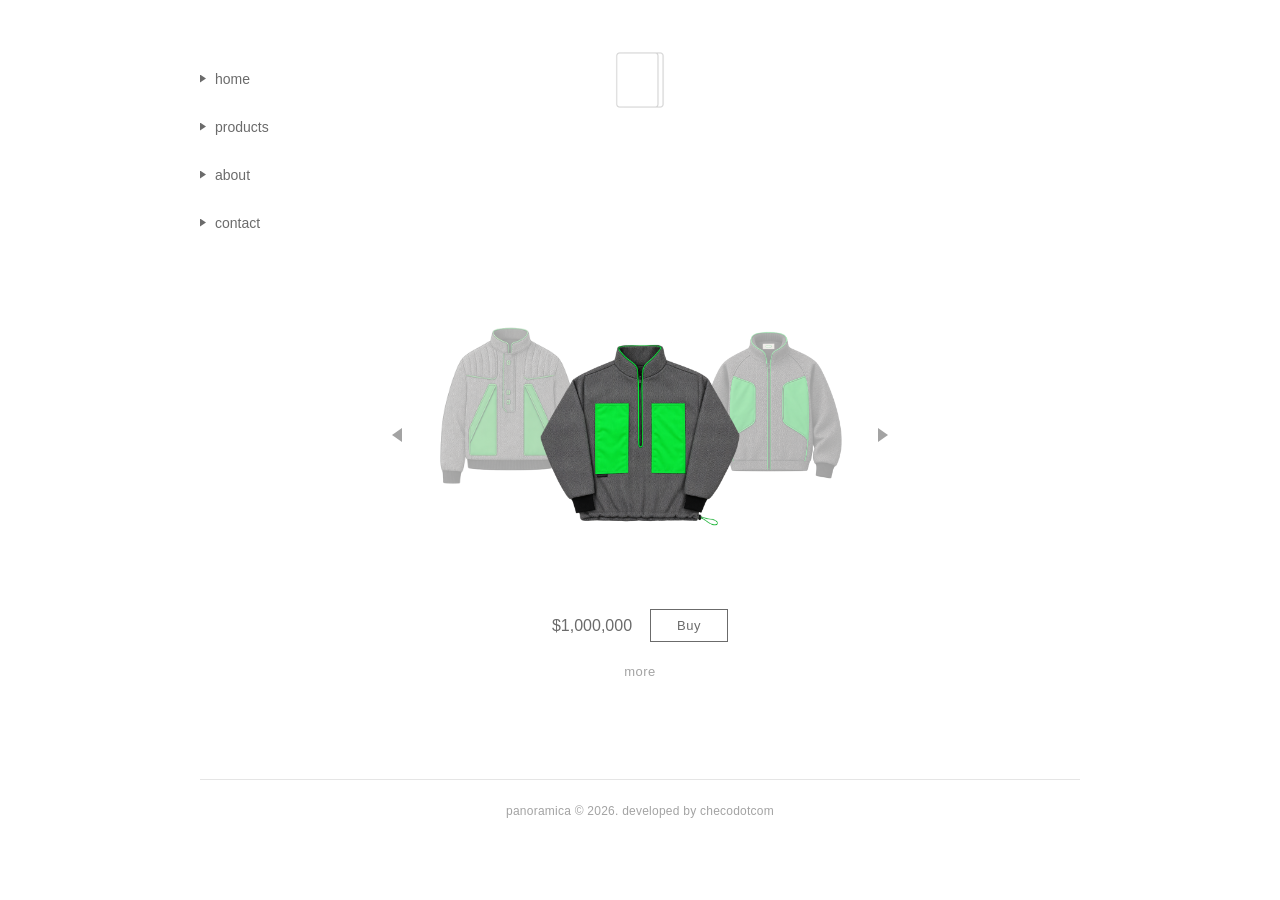
==== products.html @ f70dd3fb "Add products page with fairground-style carousel - New products.html shows all 3 products in a carou" ====
<!doctype html>
<html lang="en">
<head>
  <meta charset="UTF-8">
  <meta name="viewport" content="width=device-width, initial-scale=1.0">
  <title>panoramica</title>
  <link rel="icon" type="image/svg+xml" href="favicon.svg">
  <link rel="stylesheet" href="css/style.css">
</head>
<body>
  <div class="page">
    <header class="site-header">
      <h1 class="wordmark">
        <img class="wordmark-logo" id="brand-logo" src="assets/images/PanoramicaCorto.png" alt="">
      </h1>
      <button class="hamburger" id="menu-toggle" type="button" aria-expanded="false" aria-controls="site-nav">
        <span class="hamburger-line"></span>
        <span class="hamburger-line"></span>
        <span class="hamburger-line"></span>
        <span class="sr-only">Menu</span>
      </button>
    </header>

    <nav class="site-nav" id="site-nav">
      <a href="index.html" class="nav-link">home</a>
      <a href="products.html" class="nav-link">products</a>
      <a href="#" class="nav-link">about</a>
      <a href="#" class="nav-link">contact</a>
    </nav>

    <main class="products-main">
      <div class="carousel" id="carousel">
        <button class="carousel-arrow carousel-arrow--prev" id="carousel-prev" type="button" aria-label="Previous product">
          <span class="carousel-arrow-icon"></span>
        </button>

        <div class="carousel-track" id="carousel-track">
          <div class="carousel-item" data-index="0">
            <img src="" alt="">
          </div>
          <div class="carousel-item" data-index="1">
            <img src="" alt="">
          </div>
          <div class="carousel-item" data-index="2">
            <img src="" alt="">
          </div>
        </div>

        <button class="carousel-arrow carousel-arrow--next" id="carousel-next" type="button" aria-label="Next product">
          <span class="carousel-arrow-icon"></span>
        </button>
      </div>

      <div class="price-row">
        <span class="price" id="product-price"></span>
        <button class="buy-btn" type="button">Buy</button>
      </div>
      <div class="size-select">
        <button class="more-btn" id="size-toggle" type="button" aria-expanded="false" aria-controls="size-dropdown">more</button>
        <ul class="size-dropdown" id="size-dropdown"></ul>
      </div>
    </main>

    <footer class="site-footer">
      <p class="footer-text" id="footer-text"></p>
    </footer>
  </div>

  <script src="js/common.js" defer></script>
  <script src="js/products.js" defer></script>
</body>
</html>
---- css/style.css ----
@font-face {
  font-family: 'General Sans';
  src: url('../assets/fonts/general-sans/general-sans-regular.woff2') format('woff2');
  font-weight: 400;
  font-style: normal;
  font-display: swap;
}

* {
  box-sizing: border-box;
}

html, body {
  margin: 0;
  padding: 0;
}

body {
  background: #ffffff;
  color: #6b6b6b;
  font-family: 'General Sans', sans-serif;
  font-weight: 400;
}

.sr-only {
  position: absolute;
  width: 1px;
  height: 1px;
  padding: 0;
  margin: -1px;
  overflow: hidden;
  clip: rect(0, 0, 0, 0);
  white-space: nowrap;
  border: 0;
}

a, button {
  font-family: inherit;
  color: inherit;
}

:focus-visible {
  outline: 2px solid #6b6b6b;
  outline-offset: 3px;
}

.page {
  position: relative;
  max-width: 960px;
  margin: 0 auto;
  padding: 48px 40px 64px;
}

.site-header {
  text-align: center;
  margin-bottom: 185px;
  position: relative;
}

.wordmark {
  margin: 0;
}

.wordmark-logo {
  display: inline-block;
  width: auto;
  height: 64px;
}

.hamburger {
  display: none;
}

/* left matches .page's padding-left above, so the nav sits at the page's left edge.
   top is offset past .page's padding-top so the first nav link's vertical center
   lines up with the wordmark's vertical center (measured, not top-aligned). */
.site-nav {
  position: absolute;
  top: 70.5px;
  left: 40px;
  display: flex;
  flex-direction: column;
  gap: 32px;
  margin: 0;
  padding: 0;
}

.nav-link {
  display: flex;
  align-items: center;
  gap: 9px;
  font-size: 14px;
  text-decoration: none;
}

.nav-link::before {
  content: "";
  width: 6px;
  height: 8px;
  background-color: #6b6b6b;
  clip-path: polygon(0 0, 100% 50%, 0 100%);
  flex-shrink: 0;
  transition: transform 0.2s ease;
}

@media (min-width: 769px) {
  .nav-link:hover::before {
    transform: rotate(90deg);
  }
}

.product-main {
  max-width: 320px;
  margin: 0 auto;
  display: flex;
  flex-direction: column;
  align-items: center;
}

.product-image {
  width: 260px;
  height: auto;
  margin-bottom: 44px;
}

.products-main {
  max-width: 560px;
  margin: 0 auto;
  display: flex;
  flex-direction: column;
  align-items: center;
}

.carousel {
  position: relative;
  width: 100%;
  max-width: 520px;
  height: 260px;
  margin: 0 auto 44px;
}

.carousel-track {
  position: absolute;
  top: 0;
  left: 50%;
  transform: translateX(-50%);
  width: 260px;
  height: 260px;
  display: flex;
  align-items: center;
  justify-content: center;
  touch-action: pan-y;
}

.carousel-item {
  position: absolute;
  top: 50%;
  left: 50%;
  transition: transform 0.35s ease, opacity 0.35s ease;
  pointer-events: none;
}

.carousel-item img {
  display: block;
  width: 200px;
  height: 220px;
  object-fit: contain;
}

.carousel-item--active {
  transform: translate(-50%, -50%) scale(1);
  opacity: 1;
  z-index: 3;
}

.carousel-item--next {
  transform: translate(calc(-50% + 130px), calc(-50% - 30px)) scale(0.72);
  opacity: 0.4;
  z-index: 2;
}

.carousel-item--prev {
  transform: translate(calc(-50% - 130px), calc(-50% - 30px)) scale(0.72);
  opacity: 0.4;
  z-index: 2;
}

.carousel-arrow {
  position: absolute;
  top: 50%;
  transform: translateY(-50%);
  border: none;
  background: none;
  cursor: pointer;
  padding: 12px;
  display: flex;
  align-items: center;
  justify-content: center;
  flex-shrink: 0;
  z-index: 4;
}

.carousel-arrow--prev {
  left: 0;
}

.carousel-arrow--next {
  right: 0;
}

.carousel-arrow-icon {
  display: block;
  width: 10px;
  height: 14px;
  background: #a3a3a3;
  transition: background-color 0.15s ease;
}

.carousel-arrow:hover .carousel-arrow-icon {
  background: #6b6b6b;
}

.carousel-arrow--prev .carousel-arrow-icon {
  clip-path: polygon(100% 0, 0 50%, 100% 100%);
}

.carousel-arrow--next .carousel-arrow-icon {
  clip-path: polygon(0 0, 100% 50%, 0 100%);
}

.price-row {
  display: flex;
  align-items: center;
  gap: 18px;
  font-size: 16px;
  margin-bottom: 18px;
}

.buy-btn {
  border: 1px solid #6b6b6b;
  background: transparent;
  padding: 8px 26px;
  font-size: 13px;
  letter-spacing: 0.04em;
  cursor: pointer;
  transition: background-color 0.15s ease, color 0.15s ease;
}

.buy-btn:hover {
  background: #6b6b6b;
  color: #ffffff;
}

.size-select {
  position: relative;
  display: flex;
  flex-direction: column;
  align-items: center;
}

.more-btn {
  border: none;
  background: none;
  font-size: 13px;
  letter-spacing: 0.04em;
  color: #a3a3a3;
  cursor: pointer;
  padding: 4px 8px;
}

.more-btn:hover {
  color: #6b6b6b;
}

.size-dropdown {
  position: absolute;
  top: 100%;
  margin-top: 8px;
  list-style: none;
  padding: 14px 0;
  border: 1px solid #e5e5e5;
  border-radius: 14px;
  background: #ffffff;
  box-shadow: 0 6px 20px rgba(0, 0, 0, 0.06);
  overflow: hidden;
  display: flex;
  flex-direction: column;
  gap: 6px;
  min-width: 100px;
  z-index: 10;
  transform-origin: top center;
  transform: scale(0.85);
  opacity: 0;
  visibility: hidden;
  pointer-events: none;
  transition: transform 0.18s ease, opacity 0.18s ease, visibility 0s linear 0.18s;
}

.size-dropdown.is-open {
  transform: scale(1);
  opacity: 1;
  visibility: visible;
  pointer-events: auto;
  transition: transform 0.18s ease, opacity 0.18s ease, visibility 0s linear 0s;
}

.size-option {
  border: none;
  background: none;
  padding: 8px 20px;
  font-size: 13px;
  text-align: center;
  cursor: pointer;
  width: 100%;
}

.size-option:hover {
  background: #f5f5f5;
}

.size-option.is-selected {
  color: #ffffff;
  background: #6b6b6b;
}

.site-footer {
  margin-top: 96px;
  padding-top: 24px;
  text-align: center;
  border-top: 1px solid #e5e5e5;
}

.footer-text {
  margin: 0;
  font-size: 12px;
  letter-spacing: 0.02em;
  color: #a3a3a3;
}

@media (max-width: 768px) {
  .page {
    padding: 24px 20px 40px;
  }

  .site-header {
    display: flex;
    align-items: center;
    justify-content: center;
    margin-bottom: 134px;
  }

  .wordmark-logo {
    width: auto;
    height: 44px;
  }

  .hamburger {
    display: flex;
    flex-direction: column;
    gap: 4px;
    position: absolute;
    right: 0;
    top: 11px;
    border: none;
    background: none;
    padding: 4px;
    cursor: pointer;
  }

  .hamburger-line {
    width: 20px;
    height: 2px;
    background: #6b6b6b;
    display: block;
    transform-origin: center;
    transition: transform 0.25s ease, opacity 0.25s ease;
  }

  .hamburger[aria-expanded="true"] .hamburger-line:nth-child(1) {
    transform: translateY(6px) rotate(45deg);
  }

  .hamburger[aria-expanded="true"] .hamburger-line:nth-child(2) {
    opacity: 0;
  }

  .hamburger[aria-expanded="true"] .hamburger-line:nth-child(3) {
    transform: translateY(-6px) rotate(-45deg);
  }

  .site-nav {
    display: flex;
    position: absolute;
    top: 76px;
    right: 20px;
    left: auto;
    background: #ffffff;
    border: 1px solid #e5e5e5;
    border-radius: 14px;
    padding: 14px 20px;
    box-shadow: 0 6px 20px rgba(0, 0, 0, 0.06);
    z-index: 10;
    transform-origin: top right;
    transform: scale(0.85);
    opacity: 0;
    visibility: hidden;
    pointer-events: none;
    transition: transform 0.18s ease, opacity 0.18s ease, visibility 0s linear 0.18s;
  }

  .site-nav.nav--open {
    transform: scale(1);
    opacity: 1;
    visibility: visible;
    pointer-events: auto;
    transition: transform 0.18s ease, opacity 0.18s ease, visibility 0s linear 0s;
  }

  .product-image {
    width: 190px;
  }

  .carousel {
    height: 190px;
  }

  .carousel-track {
    width: 190px;
    height: 190px;
  }

  .carousel-item img {
    width: 150px;
    height: 170px;
  }

  .carousel-item--next {
    transform: translate(calc(-50% + 85px), calc(-50% - 20px)) scale(0.68);
  }

  .carousel-item--prev {
    transform: translate(calc(-50% - 85px), calc(-50% - 20px)) scale(0.68);
  }

  .carousel-arrow {
    display: none;
  }

  .site-footer {
    margin-top: 64px;
  }
}

@media (prefers-reduced-motion: reduce) {
  .buy-btn {
    transition: none;
  }

  .site-nav {
    transition: none;
  }

  .hamburger-line {
    transition: none;
  }

  .size-dropdown {
    transition: none;
  }

  .nav-link::before {
    transition: none;
  }

  .carousel-item {
    transition: none;
  }
}
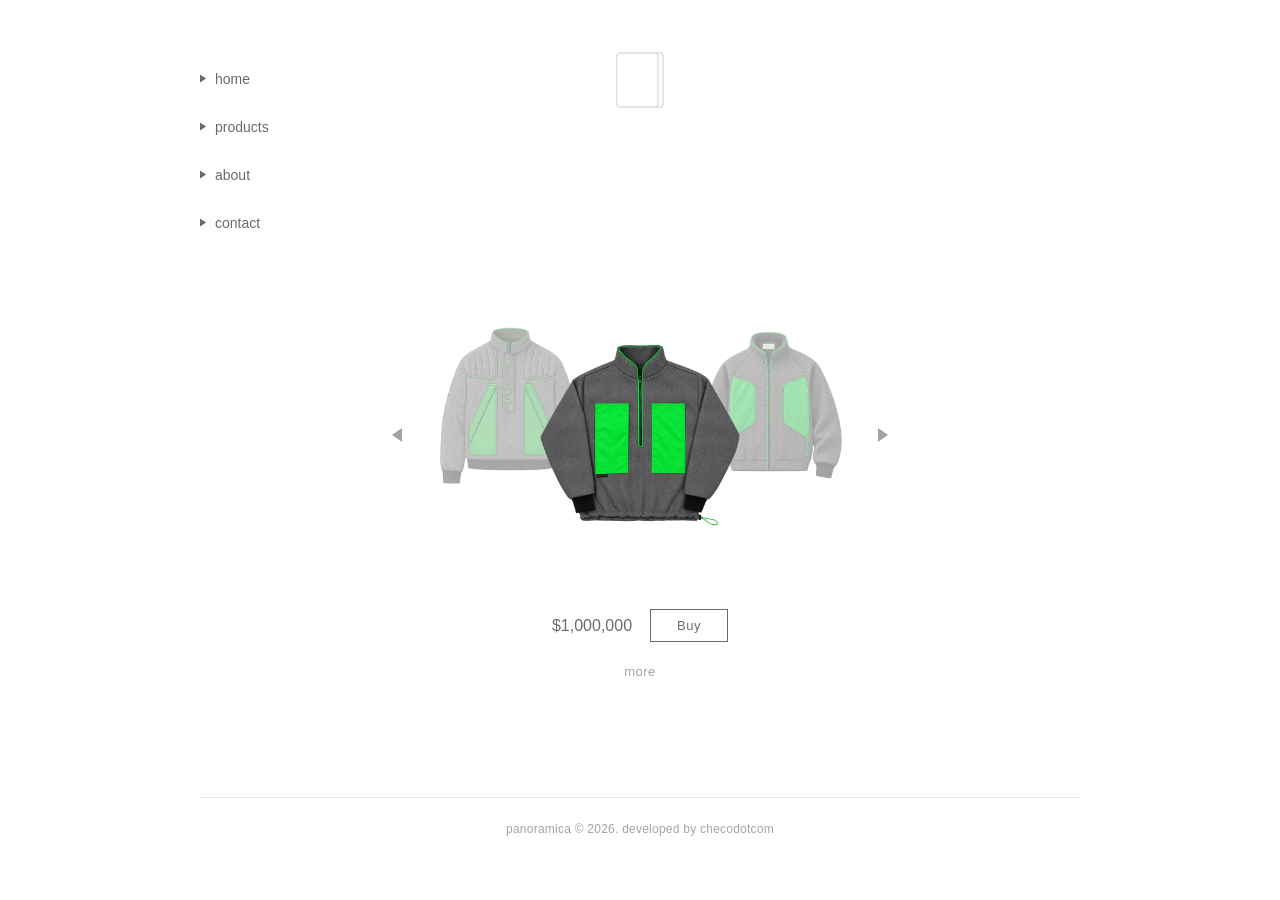
==== commit 42e5af84: "Clickable header logo, simplify home, sticky-footer fix - Header logo now links to index.html on bot" ====
--- a/products.html
+++ b/products.html
@@ -11,7 +11,9 @@
   <div class="page">
     <header class="site-header">
       <h1 class="wordmark">
-        <img class="wordmark-logo" id="brand-logo" src="assets/images/PanoramicaCorto.png" alt="">
+        <a href="index.html" class="wordmark-link">
+          <img class="wordmark-logo" id="brand-logo" src="assets/images/PanoramicaCorto.png" alt="">
+        </a>
       </h1>
       <button class="hamburger" id="menu-toggle" type="button" aria-expanded="false" aria-controls="site-nav">
         <span class="hamburger-line"></span>
--- a/css/style.css
+++ b/css/style.css
@@ -49,6 +49,14 @@
   max-width: 960px;
   margin: 0 auto;
   padding: 48px 40px 64px;
+  display: flex;
+  flex-direction: column;
+  min-height: 100vh;
+  min-height: 100dvh;
+}
+
+.page > main {
+  flex: 1 0 auto;
 }
 
 .site-header {
@@ -59,6 +67,11 @@
 
 .wordmark {
   margin: 0;
+}
+
+.wordmark-link {
+  display: inline-block;
+  line-height: 0;
 }
 
 .wordmark-logo {
@@ -109,21 +122,27 @@
   }
 }
 
-.product-main {
+.home-main {
+  width: 100%;
   max-width: 320px;
   margin: 0 auto;
-  display: flex;
-  flex-direction: column;
-  align-items: center;
-}
-
-.product-image {
-  width: 260px;
-  height: auto;
-  margin-bottom: 44px;
+}
+
+.home-word {
+  position: absolute;
+  top: 45%;
+  left: 50%;
+  transform: translate(-50%, -50%);
+  margin: 0;
+  font-size: 32px;
+  font-weight: 400;
+  letter-spacing: 0.02em;
+  color: #6b6b6b;
+  white-space: nowrap;
 }
 
 .products-main {
+  width: 100%;
   max-width: 560px;
   margin: 0 auto;
   display: flex;
@@ -416,8 +435,8 @@
     transition: transform 0.18s ease, opacity 0.18s ease, visibility 0s linear 0s;
   }
 
-  .product-image {
-    width: 190px;
+  .home-word {
+    font-size: 24px;
   }
 
   .carousel {
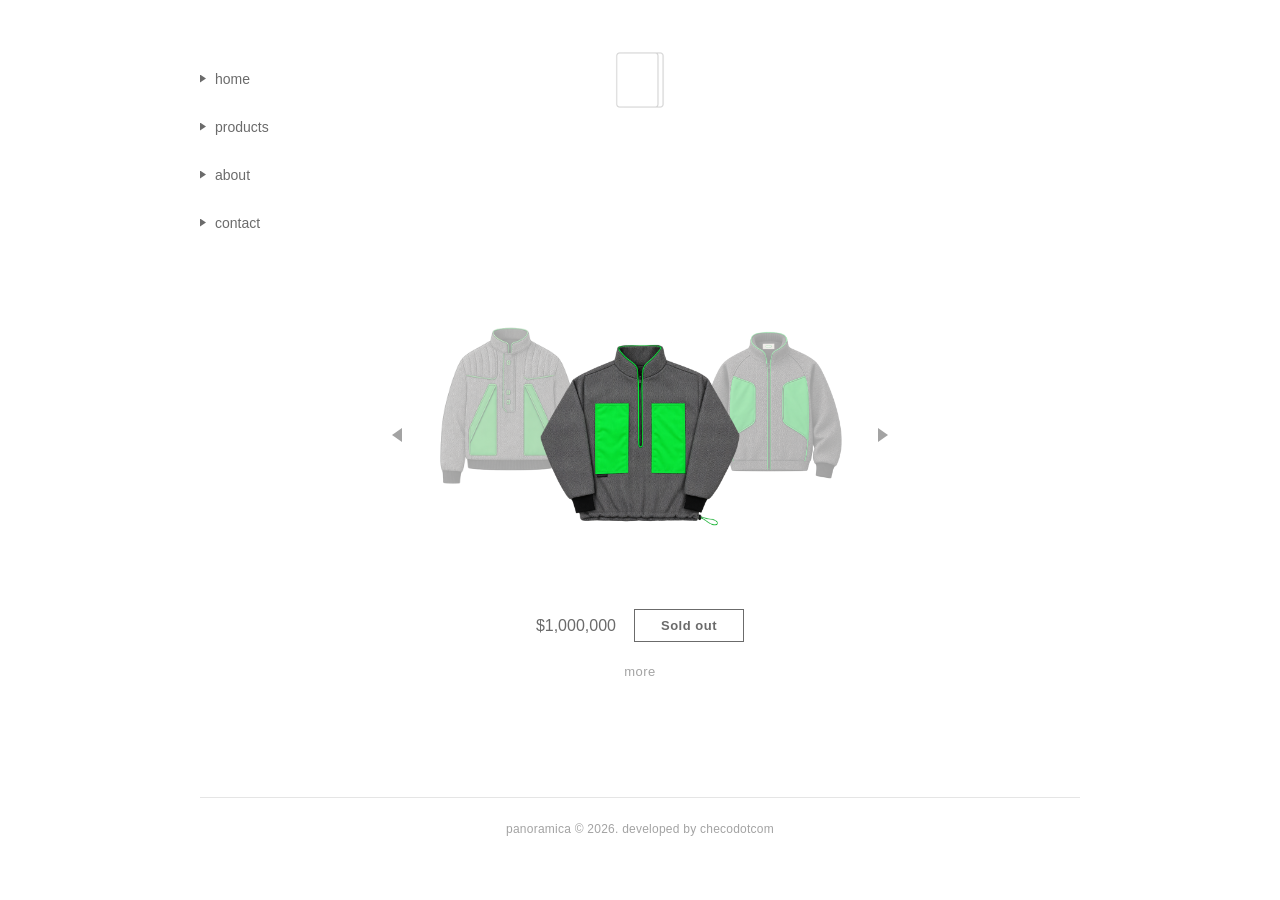
==== commit 19579d50: "Update sizes to REGULAR/+, add Sold out fade animation - Product sizes changed from S/M/L/XL to REGU" ====
--- a/products.html
+++ b/products.html
@@ -55,7 +55,9 @@
 
       <div class="price-row">
         <span class="price" id="product-price"></span>
-        <button class="buy-btn" type="button">Buy</button>
+        <button class="buy-btn" type="button" id="buy-btn">
+          <span class="buy-btn-label" id="buy-btn-label">Sold out</span>
+        </button>
       </div>
       <div class="size-select">
         <button class="more-btn" id="size-toggle" type="button" aria-expanded="false" aria-controls="size-dropdown">more</button>
--- a/css/style.css
+++ b/css/style.css
@@ -2,6 +2,14 @@
   font-family: 'General Sans';
   src: url('../assets/fonts/general-sans/general-sans-regular.woff2') format('woff2');
   font-weight: 400;
+  font-style: normal;
+  font-display: swap;
+}
+
+@font-face {
+  font-family: 'General Sans';
+  src: url('../assets/fonts/general-sans/general-sans-bold.woff2') format('woff2');
+  font-weight: 700;
   font-style: normal;
   font-display: swap;
 }
@@ -260,6 +268,7 @@
   background: transparent;
   padding: 8px 26px;
   font-size: 13px;
+  font-weight: 700;
   letter-spacing: 0.04em;
   cursor: pointer;
   transition: background-color 0.15s ease, color 0.15s ease;
@@ -268,6 +277,16 @@
 .buy-btn:hover {
   background: #6b6b6b;
   color: #ffffff;
+}
+
+.buy-btn-label {
+  display: inline-block;
+  opacity: 1;
+  transition: opacity 0.2s ease;
+}
+
+.buy-btn-label.is-hidden {
+  opacity: 0;
 }
 
 .size-select {
@@ -494,4 +513,8 @@
   .carousel-item {
     transition: none;
   }
-}
+
+  .buy-btn-label {
+    transition: none;
+  }
+}
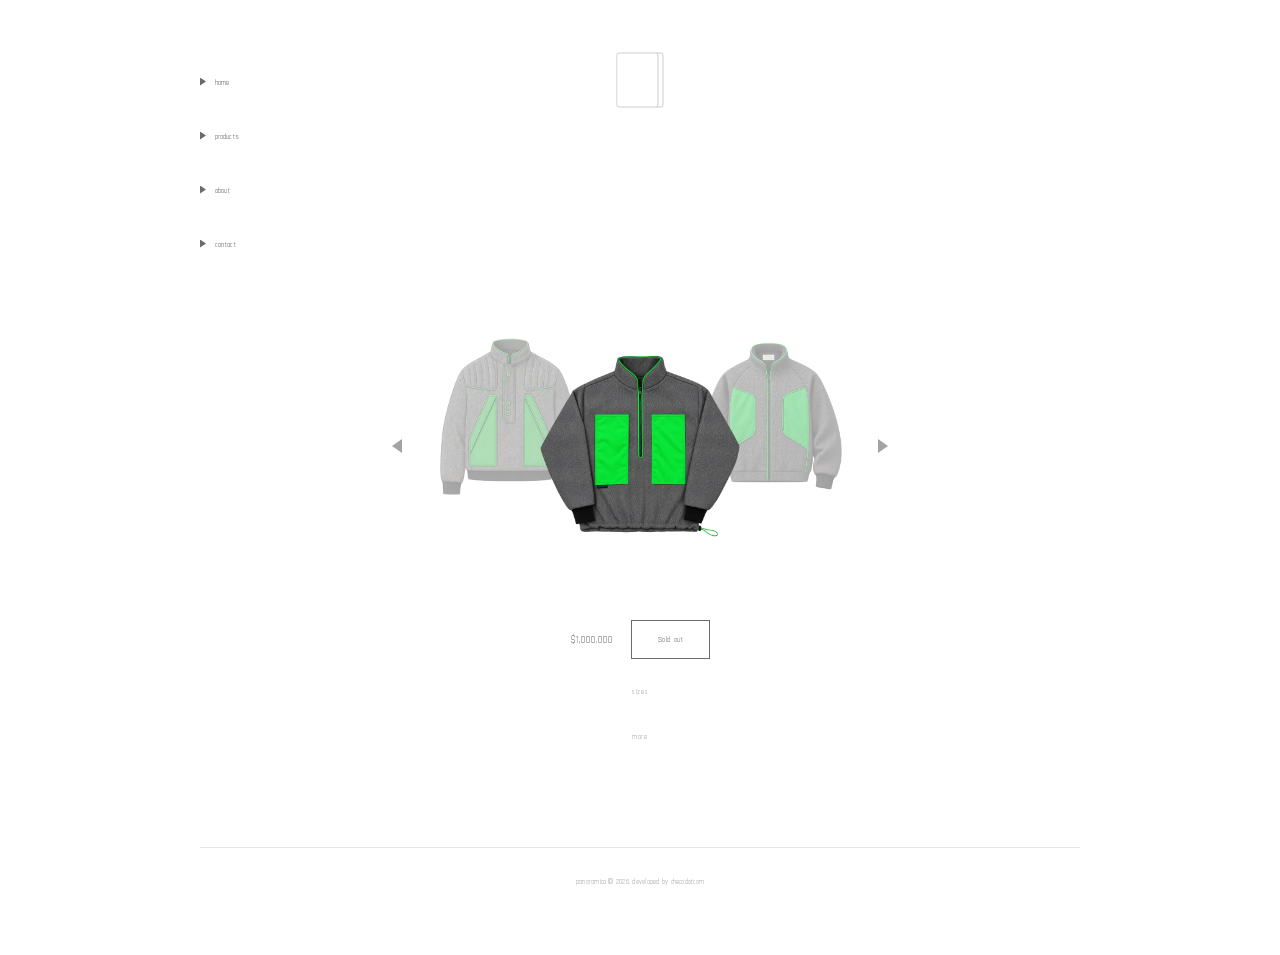
==== commit 346183c8: "Switch typeface to Chathura, add product info dropdown, tweaks - Site-wide typeface changed from Gen" ====
--- a/products.html
+++ b/products.html
@@ -4,7 +4,7 @@
   <meta charset="UTF-8">
   <meta name="viewport" content="width=device-width, initial-scale=1.0">
   <title>panoramica</title>
-  <link rel="icon" type="image/svg+xml" href="favicon.svg">
+  <link rel="icon" type="image/png" href="assets/images/PanoramicaCorto.png">
   <link rel="stylesheet" href="css/style.css">
 </head>
 <body>
@@ -60,8 +60,15 @@
         </button>
       </div>
       <div class="size-select">
-        <button class="more-btn" id="size-toggle" type="button" aria-expanded="false" aria-controls="size-dropdown">more</button>
+        <button class="more-btn" id="size-toggle" type="button" aria-expanded="false" aria-controls="size-dropdown">sizes</button>
         <ul class="size-dropdown" id="size-dropdown"></ul>
+      </div>
+      <div class="info-select">
+        <button class="more-btn" id="info-toggle" type="button" aria-expanded="false" aria-controls="info-dropdown">more</button>
+        <div class="info-dropdown" id="info-dropdown">
+          <p class="info-title" id="info-title"></p>
+          <p class="info-description" id="info-description"></p>
+        </div>
       </div>
     </main>
 
--- a/css/style.css
+++ b/css/style.css
@@ -1,19 +1,11 @@
 @font-face {
-  font-family: 'General Sans';
-  src: url('../assets/fonts/general-sans/general-sans-regular.woff2') format('woff2');
+  font-family: 'Chathura';
+  src: url('../assets/fonts/chathura/chathura-regular.woff2') format('woff2');
   font-weight: 400;
   font-style: normal;
   font-display: swap;
 }
 
-@font-face {
-  font-family: 'General Sans';
-  src: url('../assets/fonts/general-sans/general-sans-bold.woff2') format('woff2');
-  font-weight: 700;
-  font-style: normal;
-  font-display: swap;
-}
-
 * {
   box-sizing: border-box;
 }
@@ -26,7 +18,7 @@
 body {
   background: #ffffff;
   color: #6b6b6b;
-  font-family: 'General Sans', sans-serif;
+  font-family: 'Chathura', sans-serif;
   font-weight: 400;
 }
 
@@ -268,7 +260,6 @@
   background: transparent;
   padding: 8px 26px;
   font-size: 13px;
-  font-weight: 700;
   letter-spacing: 0.04em;
   cursor: pointer;
   transition: background-color 0.15s ease, color 0.15s ease;
@@ -359,6 +350,55 @@
 .size-option.is-selected {
   color: #ffffff;
   background: #6b6b6b;
+}
+
+.info-select {
+  position: relative;
+  display: flex;
+  flex-direction: column;
+  align-items: center;
+  margin-top: 16px;
+}
+
+.info-dropdown {
+  position: absolute;
+  top: 100%;
+  margin-top: 8px;
+  width: 240px;
+  padding: 18px 20px;
+  border: 1px solid #e5e5e5;
+  border-radius: 14px;
+  background: #ffffff;
+  box-shadow: 0 6px 20px rgba(0, 0, 0, 0.06);
+  overflow: hidden;
+  z-index: 10;
+  transform-origin: top center;
+  transform: scale(0.85);
+  opacity: 0;
+  visibility: hidden;
+  pointer-events: none;
+  transition: transform 0.18s ease, opacity 0.18s ease, visibility 0s linear 0.18s;
+}
+
+.info-dropdown.is-open {
+  transform: scale(1);
+  opacity: 1;
+  visibility: visible;
+  pointer-events: auto;
+  transition: transform 0.18s ease, opacity 0.18s ease, visibility 0s linear 0s;
+}
+
+.info-title {
+  margin: 0 0 8px;
+  font-size: 14px;
+  color: #6b6b6b;
+}
+
+.info-description {
+  margin: 0;
+  font-size: 13px;
+  line-height: 1.5;
+  color: #a3a3a3;
 }
 
 .site-footer {
@@ -517,4 +557,8 @@
   .buy-btn-label {
     transition: none;
   }
-}
+
+  .info-dropdown {
+    transition: none;
+  }
+}
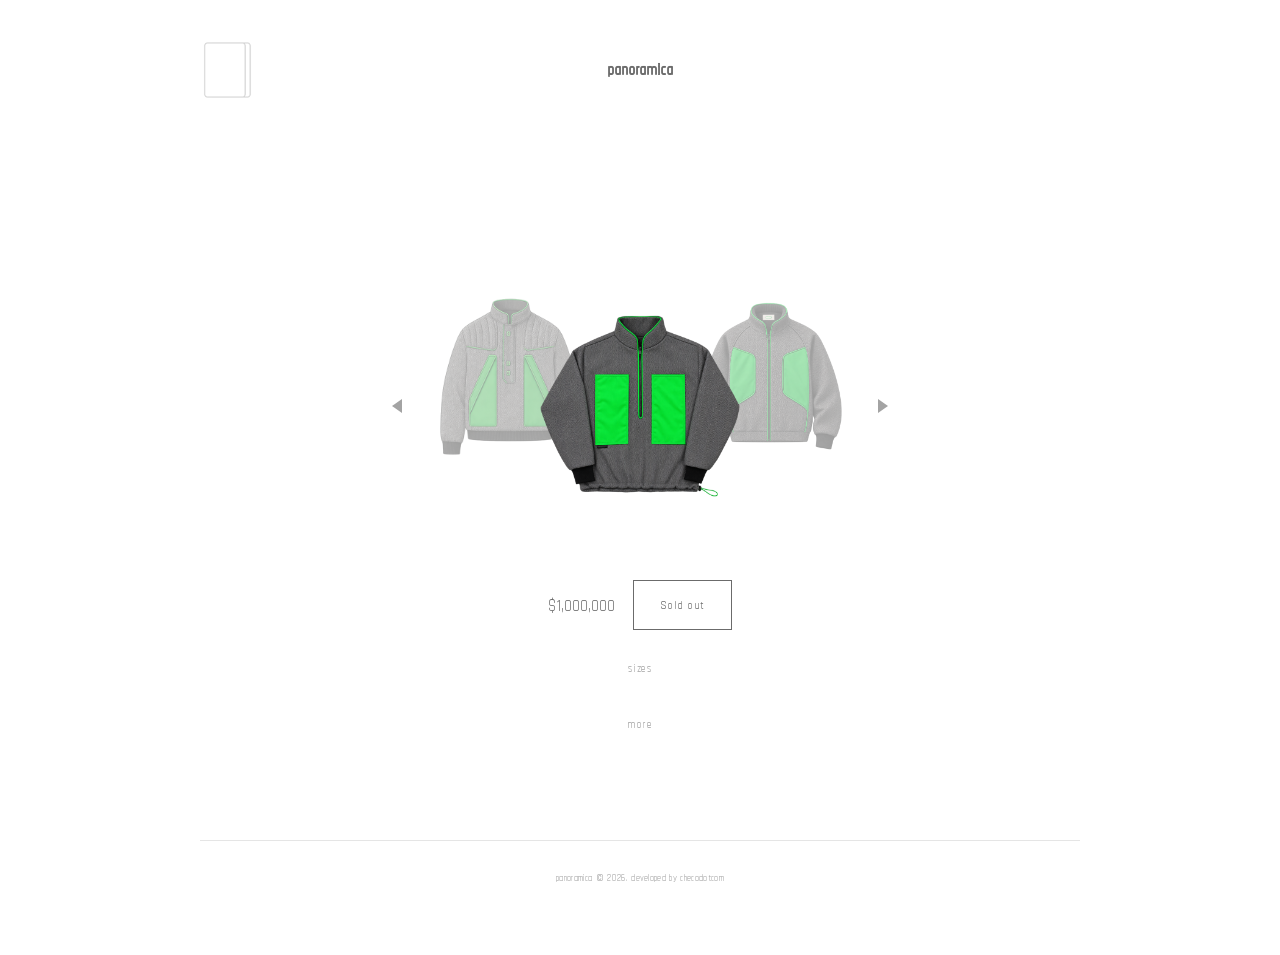
==== commit e62d5d32: "Unify nav into dropdown pattern, fix focus-visible ring on mouse click Replace the hamburger/sidebar" ====
--- a/products.html
+++ b/products.html
@@ -10,25 +10,20 @@
 <body>
   <div class="page">
     <header class="site-header">
-      <h1 class="wordmark">
-        <a href="index.html" class="wordmark-link">
-          <img class="wordmark-logo" id="brand-logo" src="assets/images/PanoramicaCorto.png" alt="">
-        </a>
-      </h1>
-      <button class="hamburger" id="menu-toggle" type="button" aria-expanded="false" aria-controls="site-nav">
-        <span class="hamburger-line"></span>
-        <span class="hamburger-line"></span>
-        <span class="hamburger-line"></span>
-        <span class="sr-only">Menu</span>
-      </button>
+      <h1 class="wordmark" id="site-title"></h1>
+      <div class="nav-trigger-wrap header-trigger">
+        <button class="nav-trigger" id="nav-toggle" type="button" aria-expanded="false" aria-controls="site-nav-dropdown">
+          <img class="nav-trigger-img" id="brand-logo" src="assets/images/PanoramicaCorto.png" alt="">
+          <span class="sr-only">Menu</span>
+        </button>
+        <nav class="dropdown-nav" id="site-nav-dropdown">
+          <a href="index.html" class="nav-link">home</a>
+          <a href="products.html" class="nav-link">products</a>
+          <a href="#" class="nav-link">about</a>
+          <a href="#" class="nav-link">contact</a>
+        </nav>
+      </div>
     </header>
-
-    <nav class="site-nav" id="site-nav">
-      <a href="index.html" class="nav-link">home</a>
-      <a href="products.html" class="nav-link">products</a>
-      <a href="#" class="nav-link">about</a>
-      <a href="#" class="nav-link">contact</a>
-    </nav>
 
     <main class="products-main">
       <div class="carousel" id="carousel">
--- a/css/style.css
+++ b/css/style.css
@@ -60,49 +60,73 @@
 }
 
 .site-header {
-  text-align: center;
+  display: flex;
+  align-items: center;
+  justify-content: center;
   margin-bottom: 185px;
   position: relative;
 }
 
 .wordmark {
   margin: 0;
-}
-
-.wordmark-link {
-  display: inline-block;
+  font-size: 26px;
+}
+
+.nav-trigger-wrap {
+  position: relative;
+  display: flex;
+  flex-direction: column;
+  align-items: center;
+}
+
+.nav-trigger {
+  border: none;
+  background: none;
+  padding: 0;
+  cursor: pointer;
   line-height: 0;
 }
 
-.wordmark-logo {
+.nav-trigger-img {
   display: inline-block;
   width: auto;
   height: 64px;
 }
 
-.hamburger {
-  display: none;
-}
-
-/* left matches .page's padding-left above, so the nav sits at the page's left edge.
-   top is offset past .page's padding-top so the first nav link's vertical center
-   lines up with the wordmark's vertical center (measured, not top-aligned). */
-.site-nav {
-  position: absolute;
-  top: 70.5px;
-  left: 40px;
+.dropdown-nav {
+  position: absolute;
+  top: 100%;
+  margin-top: 8px;
   display: flex;
   flex-direction: column;
   gap: 32px;
-  margin: 0;
-  padding: 0;
+  padding: 14px 20px;
+  border: 1px solid #e5e5e5;
+  border-radius: 14px;
+  background: #ffffff;
+  box-shadow: 0 6px 20px rgba(0, 0, 0, 0.06);
+  z-index: 10;
+  transform-origin: top center;
+  transform: scale(0.85);
+  opacity: 0;
+  visibility: hidden;
+  pointer-events: none;
+  transition: transform 0.18s ease, opacity 0.18s ease, visibility 0s linear 0.18s;
+}
+
+.dropdown-nav.is-open {
+  transform: scale(1);
+  opacity: 1;
+  visibility: visible;
+  pointer-events: auto;
+  transition: transform 0.18s ease, opacity 0.18s ease, visibility 0s linear 0s;
 }
 
 .nav-link {
   display: flex;
   align-items: center;
   gap: 9px;
-  font-size: 14px;
+  font-size: 26px;
   text-decoration: none;
 }
 
@@ -128,17 +152,36 @@
   margin: 0 auto;
 }
 
-.home-word {
+.nav-trigger-wrap.home-trigger {
   position: absolute;
   top: 45%;
   left: 50%;
   transform: translate(-50%, -50%);
-  margin: 0;
-  font-size: 32px;
-  font-weight: 400;
-  letter-spacing: 0.02em;
-  color: #6b6b6b;
-  white-space: nowrap;
+}
+
+.nav-trigger-wrap.header-trigger {
+  position: absolute;
+  top: 50%;
+  left: 0;
+  transform: translateY(-50%);
+}
+
+.header-trigger .dropdown-nav {
+  left: 0;
+  transform-origin: top left;
+}
+
+@media (max-width: 768px) {
+  .nav-trigger-wrap.header-trigger {
+    left: auto;
+    right: 0;
+  }
+
+  .header-trigger .dropdown-nav {
+    left: auto;
+    right: 0;
+    transform-origin: top right;
+  }
 }
 
 .products-main {
@@ -251,7 +294,7 @@
   display: flex;
   align-items: center;
   gap: 18px;
-  font-size: 16px;
+  font-size: 26px;
   margin-bottom: 18px;
 }
 
@@ -259,7 +302,7 @@
   border: 1px solid #6b6b6b;
   background: transparent;
   padding: 8px 26px;
-  font-size: 13px;
+  font-size: 20px;
   letter-spacing: 0.04em;
   cursor: pointer;
   transition: background-color 0.15s ease, color 0.15s ease;
@@ -290,7 +333,7 @@
 .more-btn {
   border: none;
   background: none;
-  font-size: 13px;
+  font-size: 20px;
   letter-spacing: 0.04em;
   color: #a3a3a3;
   cursor: pointer;
@@ -337,7 +380,7 @@
   border: none;
   background: none;
   padding: 8px 20px;
-  font-size: 13px;
+  font-size: 20px;
   text-align: center;
   cursor: pointer;
   width: 100%;
@@ -362,9 +405,9 @@
 
 .info-dropdown {
   position: absolute;
-  top: 100%;
-  margin-top: 8px;
-  width: 240px;
+  bottom: 100%;
+  margin-bottom: 8px;
+  width: 280px;
   padding: 18px 20px;
   border: 1px solid #e5e5e5;
   border-radius: 14px;
@@ -372,7 +415,7 @@
   box-shadow: 0 6px 20px rgba(0, 0, 0, 0.06);
   overflow: hidden;
   z-index: 10;
-  transform-origin: top center;
+  transform-origin: bottom center;
   transform: scale(0.85);
   opacity: 0;
   visibility: hidden;
@@ -390,13 +433,13 @@
 
 .info-title {
   margin: 0 0 8px;
-  font-size: 14px;
+  font-size: 26px;
   color: #6b6b6b;
 }
 
 .info-description {
   margin: 0;
-  font-size: 13px;
+  font-size: 20px;
   line-height: 1.5;
   color: #a3a3a3;
 }
@@ -410,7 +453,7 @@
 
 .footer-text {
   margin: 0;
-  font-size: 12px;
+  font-size: 16px;
   letter-spacing: 0.02em;
   color: #a3a3a3;
 }
@@ -421,81 +464,12 @@
   }
 
   .site-header {
-    display: flex;
-    align-items: center;
-    justify-content: center;
     margin-bottom: 134px;
   }
 
-  .wordmark-logo {
+  .nav-trigger-img {
     width: auto;
     height: 44px;
-  }
-
-  .hamburger {
-    display: flex;
-    flex-direction: column;
-    gap: 4px;
-    position: absolute;
-    right: 0;
-    top: 11px;
-    border: none;
-    background: none;
-    padding: 4px;
-    cursor: pointer;
-  }
-
-  .hamburger-line {
-    width: 20px;
-    height: 2px;
-    background: #6b6b6b;
-    display: block;
-    transform-origin: center;
-    transition: transform 0.25s ease, opacity 0.25s ease;
-  }
-
-  .hamburger[aria-expanded="true"] .hamburger-line:nth-child(1) {
-    transform: translateY(6px) rotate(45deg);
-  }
-
-  .hamburger[aria-expanded="true"] .hamburger-line:nth-child(2) {
-    opacity: 0;
-  }
-
-  .hamburger[aria-expanded="true"] .hamburger-line:nth-child(3) {
-    transform: translateY(-6px) rotate(-45deg);
-  }
-
-  .site-nav {
-    display: flex;
-    position: absolute;
-    top: 76px;
-    right: 20px;
-    left: auto;
-    background: #ffffff;
-    border: 1px solid #e5e5e5;
-    border-radius: 14px;
-    padding: 14px 20px;
-    box-shadow: 0 6px 20px rgba(0, 0, 0, 0.06);
-    z-index: 10;
-    transform-origin: top right;
-    transform: scale(0.85);
-    opacity: 0;
-    visibility: hidden;
-    pointer-events: none;
-    transition: transform 0.18s ease, opacity 0.18s ease, visibility 0s linear 0.18s;
-  }
-
-  .site-nav.nav--open {
-    transform: scale(1);
-    opacity: 1;
-    visibility: visible;
-    pointer-events: auto;
-    transition: transform 0.18s ease, opacity 0.18s ease, visibility 0s linear 0s;
-  }
-
-  .home-word {
-    font-size: 24px;
   }
 
   .carousel {
@@ -534,11 +508,7 @@
     transition: none;
   }
 
-  .site-nav {
-    transition: none;
-  }
-
-  .hamburger-line {
+  .dropdown-nav {
     transition: none;
   }
 
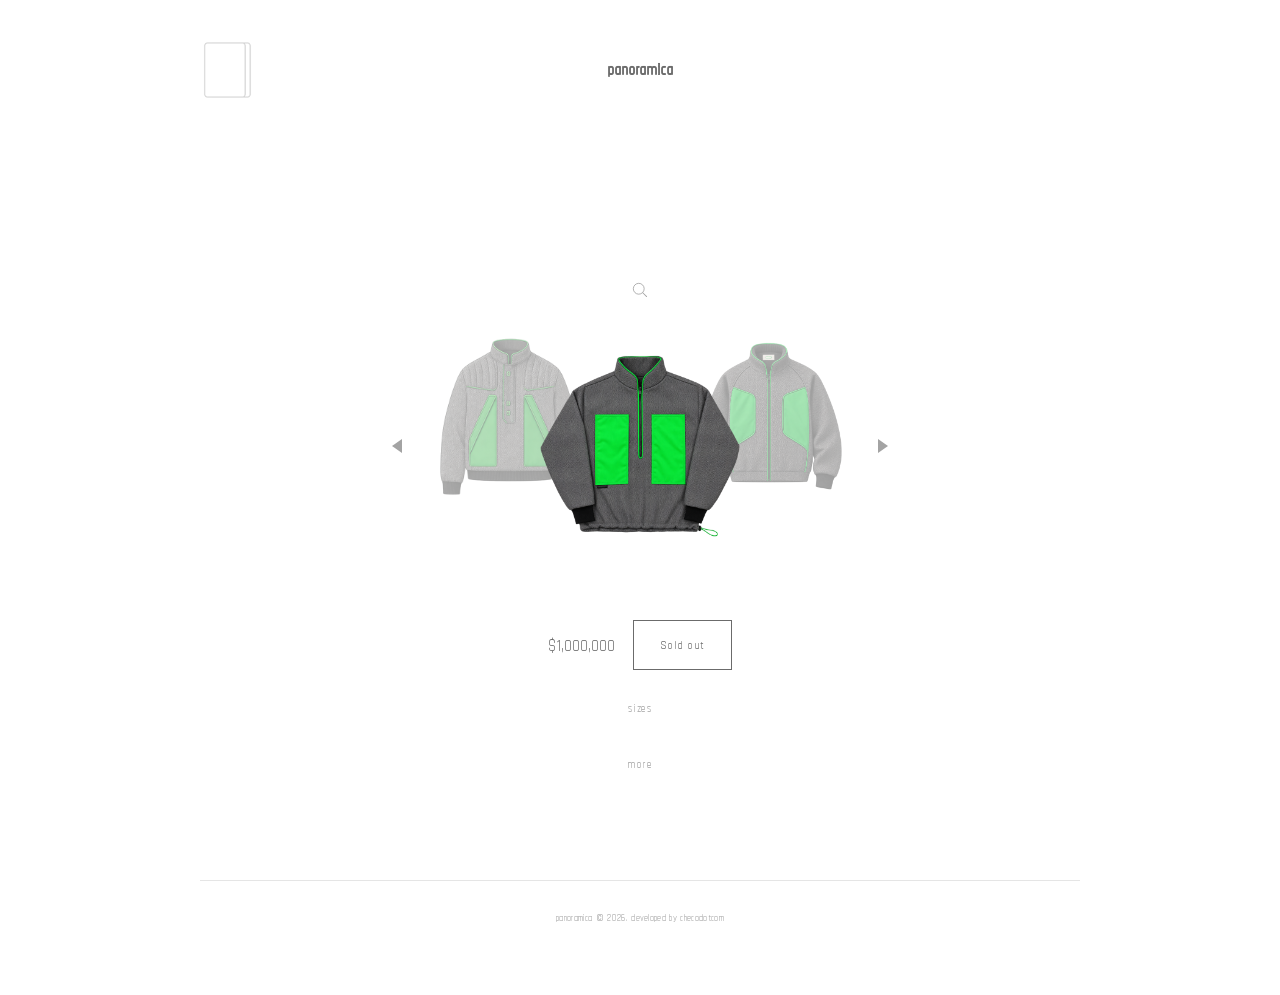
==== commit ba5f2238: "Add about/contact pages, resize product detail box, fix dropdown click/focus bugs - Add about.html a" ====
--- a/products.html
+++ b/products.html
@@ -19,13 +19,23 @@
         <nav class="dropdown-nav" id="site-nav-dropdown">
           <a href="index.html" class="nav-link">home</a>
           <a href="products.html" class="nav-link">products</a>
-          <a href="#" class="nav-link">about</a>
-          <a href="#" class="nav-link">contact</a>
+          <a href="about.html" class="nav-link">about</a>
+          <a href="contact.html" class="nav-link">contact</a>
         </nav>
       </div>
     </header>
 
     <main class="products-main">
+      <div class="detail-select">
+        <button class="detail-trigger" id="detail-toggle" type="button" aria-expanded="false" aria-controls="detail-dropdown" aria-label="View product detail images">
+          <svg class="detail-icon" viewBox="0 0 24 24" fill="none" xmlns="http://www.w3.org/2000/svg" aria-hidden="true">
+            <circle cx="10.5" cy="10.5" r="6.5" stroke="currentColor" stroke-linejoin="round"/>
+            <path d="M19.6464 20.3536C19.8417 20.5488 20.1583 20.5488 20.3536 20.3536C20.5488 20.1583 20.5488 19.8417 20.3536 19.6464L19.6464 20.3536ZM20.3536 19.6464L15.3536 14.6464L14.6464 15.3536L19.6464 20.3536L20.3536 19.6464Z" fill="currentColor"/>
+          </svg>
+        </button>
+        <div class="detail-dropdown" id="detail-dropdown"></div>
+      </div>
+
       <div class="carousel" id="carousel">
         <button class="carousel-arrow carousel-arrow--prev" id="carousel-prev" type="button" aria-label="Previous product">
           <span class="carousel-arrow-icon"></span>
@@ -33,13 +43,13 @@
 
         <div class="carousel-track" id="carousel-track">
           <div class="carousel-item" data-index="0">
-            <img src="" alt="">
+            <img src="assets/images/producto-1.png" alt="panoramica Jacket Reflective">
           </div>
           <div class="carousel-item" data-index="1">
-            <img src="" alt="">
+            <img src="assets/images/producto-2.png" alt="panoramica Jacket 2">
           </div>
           <div class="carousel-item" data-index="2">
-            <img src="" alt="">
+            <img src="assets/images/producto-3.png" alt="panoramica Jacket 3">
           </div>
         </div>
 
@@ -62,7 +72,7 @@
         <button class="more-btn" id="info-toggle" type="button" aria-expanded="false" aria-controls="info-dropdown">more</button>
         <div class="info-dropdown" id="info-dropdown">
           <p class="info-title" id="info-title"></p>
-          <p class="info-description" id="info-description"></p>
+          <div class="info-description" id="info-description"></div>
         </div>
       </div>
     </main>
--- a/css/style.css
+++ b/css/style.css
@@ -103,11 +103,15 @@
   padding: 14px 20px;
   border: 1px solid #e5e5e5;
   border-radius: 14px;
-  background: #ffffff;
+  background-color: #ffffff;
   box-shadow: 0 6px 20px rgba(0, 0, 0, 0.06);
+  overflow: hidden;
+  isolation: isolate;
   z-index: 10;
   transform-origin: top center;
-  transform: scale(0.85);
+  transform: scale(0.85) translateZ(0);
+  -webkit-backface-visibility: hidden;
+  backface-visibility: hidden;
   opacity: 0;
   visibility: hidden;
   pointer-events: none;
@@ -115,7 +119,7 @@
 }
 
 .dropdown-nav.is-open {
-  transform: scale(1);
+  transform: scale(1) translateZ(0);
   opacity: 1;
   visibility: visible;
   pointer-events: auto;
@@ -184,6 +188,27 @@
   }
 }
 
+.message-wrap {
+  position: absolute;
+  top: 45%;
+  left: 0;
+  right: 0;
+  transform: translateY(-50%);
+  padding: 0 40px;
+  display: flex;
+  justify-content: center;
+}
+
+.page-message {
+  max-width: 460px;
+  margin: 0;
+  font-size: 20px;
+  letter-spacing: 0.04em;
+  color: #a3a3a3;
+  text-align: center;
+  line-height: 1.5;
+}
+
 .products-main {
   width: 100%;
   max-width: 560px;
@@ -191,6 +216,79 @@
   display: flex;
   flex-direction: column;
   align-items: center;
+}
+
+.detail-select {
+  position: relative;
+  display: flex;
+  justify-content: center;
+  margin-bottom: 12px;
+}
+
+.detail-trigger {
+  border: none;
+  background: none;
+  padding: 4px;
+  color: #a3a3a3;
+  cursor: pointer;
+  display: flex;
+  align-items: center;
+  justify-content: center;
+  transition: color 0.15s ease;
+}
+
+.detail-trigger:hover {
+  color: #6b6b6b;
+}
+
+.detail-icon {
+  display: block;
+  width: 20px;
+  height: 20px;
+}
+
+.detail-dropdown {
+  position: absolute;
+  top: 100%;
+  margin-top: 8px;
+  width: 480px;
+  padding: 16px;
+  display: flex;
+  justify-content: center;
+  border: 1px solid #e5e5e5;
+  border-radius: 14px;
+  background: #ffffff;
+  box-shadow: 0 6px 20px rgba(0, 0, 0, 0.06);
+  overflow: hidden;
+  z-index: 12;
+  transform-origin: top center;
+  transform: scale(0.85);
+  opacity: 0;
+  visibility: hidden;
+  pointer-events: none;
+  transition: transform 0.18s ease, opacity 0.18s ease, visibility 0s linear 0.18s;
+}
+
+.detail-dropdown.is-open {
+  transform: scale(1);
+  opacity: 1;
+  visibility: visible;
+  pointer-events: auto;
+  transition: transform 0.18s ease, opacity 0.18s ease, visibility 0s linear 0s;
+}
+
+.detail-image {
+  display: block;
+  width: 100%;
+  border-radius: 8px;
+}
+
+.detail-missing {
+  margin: 0;
+  padding: 20px 0;
+  font-size: 18px;
+  color: #a3a3a3;
+  text-align: center;
 }
 
 .carousel {
@@ -438,10 +536,21 @@
 }
 
 .info-description {
-  margin: 0;
   font-size: 20px;
   line-height: 1.5;
   color: #a3a3a3;
+}
+
+.info-description p {
+  margin: 0 0 12px;
+}
+
+.info-description p:last-child {
+  margin-bottom: 0;
+}
+
+.info-description strong {
+  color: #6b6b6b;
 }
 
 .site-footer {
@@ -463,6 +572,14 @@
     padding: 24px 20px 40px;
   }
 
+  .message-wrap {
+    padding: 0 20px;
+  }
+
+  .detail-dropdown {
+    width: 360px;
+  }
+
   .site-header {
     margin-bottom: 134px;
   }
@@ -531,4 +648,8 @@
   .info-dropdown {
     transition: none;
   }
-}
+
+  .detail-dropdown {
+    transition: none;
+  }
+}
